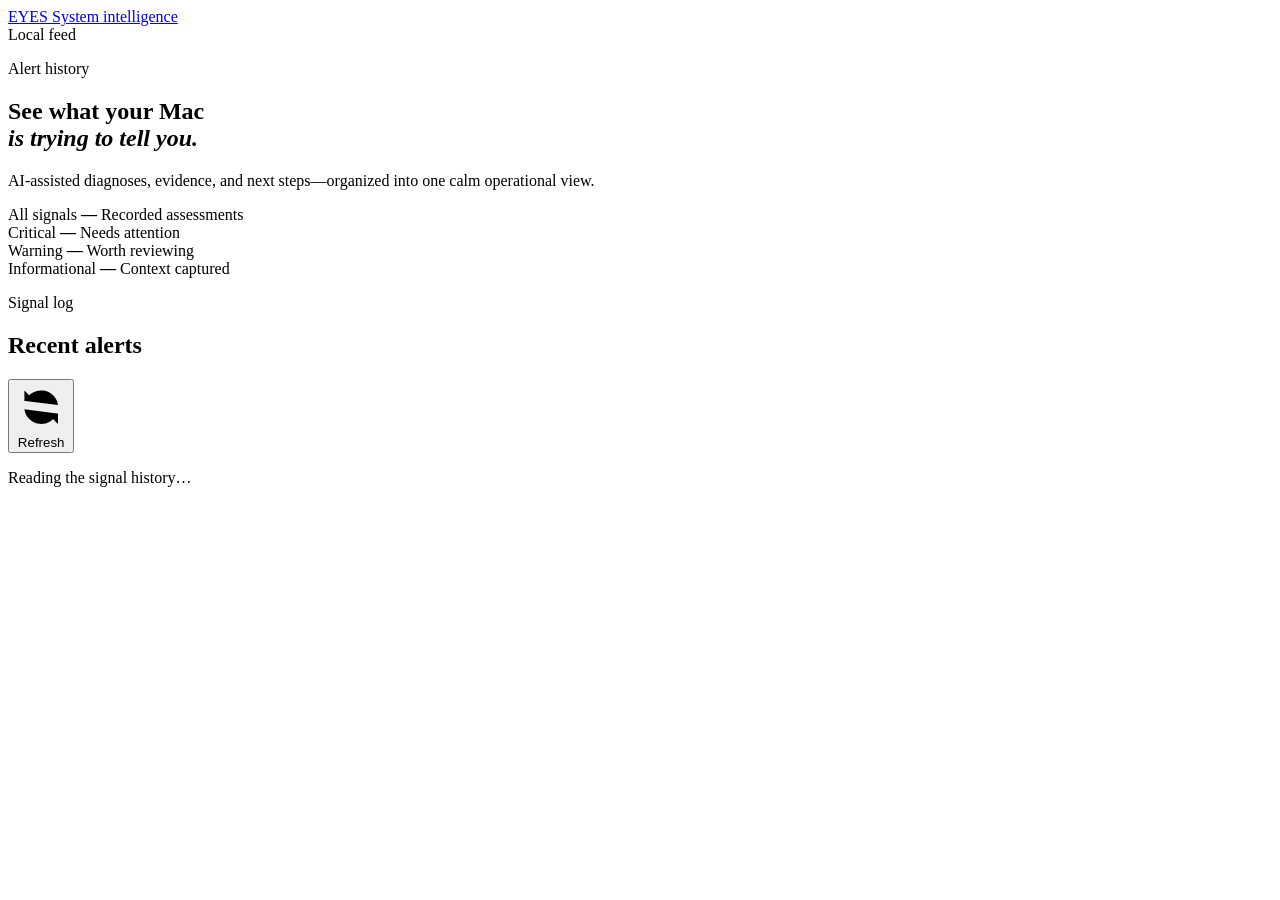
==== statics/index.html @ ce366429 "feat(alerts): add alert dashboard and analysis controls Issue: Alert history omitted trigger context" ====
<!doctype html>
<html lang="en">
<head>
    <meta charset="utf-8">
    <meta name="viewport" content="width=device-width, initial-scale=1">
    <meta name="theme-color" content="#09100e">
    <meta name="description" content="Eyes system alert history">
    <title>Eyes · Alert intelligence</title>
    <link rel="icon" href="/favicon.svg" type="image/svg+xml">
    <link rel="stylesheet" href="/assets/styles.css?v=4">
    <script src="/assets/app.js?v=4" defer></script>
</head>
<body>
    <div class="ambient ambient-one" aria-hidden="true"></div>
    <div class="ambient ambient-two" aria-hidden="true"></div>
    <main class="app-shell">
        <header class="topbar">
            <a class="brand" href="/" aria-label="Eyes alert intelligence home">
                <span class="brand-mark" aria-hidden="true">
                    <span class="iris"></span>
                </span>
                <span>
                    <span class="brand-name">EYES</span>
                    <span class="brand-caption">System intelligence</span>
                </span>
            </a>
            <div class="system-state" title="The dashboard is connected to the local Eyes service">
                <span class="pulse" aria-hidden="true"></span>
                Local feed
            </div>
        </header>

        <section class="hero" aria-labelledby="page-title">
            <div>
                <p class="eyebrow">Alert history</p>
                <h1 id="page-title">See what your Mac<br><em>is trying to tell you.</em></h1>
                <p class="lede">AI-assisted diagnoses, evidence, and next steps—organized into one calm operational view.</p>
            </div>
            <div class="hero-orbit" aria-hidden="true">
                <span class="orbit orbit-one"></span>
                <span class="orbit orbit-two"></span>
                <span class="orbit-core"></span>
            </div>
        </section>

        <section class="metrics" aria-label="Alert counts">
            <article class="metric metric-total">
                <span class="metric-label">All signals</span>
                <strong id="total-count">—</strong>
                <span class="metric-note">Recorded assessments</span>
            </article>
            <article class="metric metric-critical">
                <span class="metric-label"><i></i> Critical</span>
                <strong id="critical-count">—</strong>
                <span class="metric-note">Needs attention</span>
            </article>
            <article class="metric metric-warning">
                <span class="metric-label"><i></i> Warning</span>
                <strong id="warning-count">—</strong>
                <span class="metric-note">Worth reviewing</span>
            </article>
            <article class="metric metric-info">
                <span class="metric-label"><i></i> Informational</span>
                <strong id="info-count">—</strong>
                <span class="metric-note">Context captured</span>
            </article>
        </section>

        <section class="alerts-card" aria-labelledby="alerts-title">
            <div class="card-heading">
                <div>
                    <p class="eyebrow">Signal log</p>
                    <h2 id="alerts-title">Recent alerts</h2>
                </div>
                <button class="refresh-button" id="refresh-button" type="button">
                    <svg viewBox="0 0 24 24" aria-hidden="true"><path d="M20 11a8.1 8.1 0 0 0-15.5-2M4 4v5h5M4 13a8.1 8.1 0 0 0 15.5 2M20 20v-5h-5"/></svg>
                    Refresh
                </button>
            </div>

            <div id="loading-state" class="loading-state" aria-live="polite">
                <span></span><span></span><span></span>
                <p>Reading the signal history…</p>
            </div>

            <div id="error-state" class="message-state" hidden>
                <div class="message-icon">!</div>
                <h3>Signal interrupted</h3>
                <p id="error-message">The alert history could not be loaded.</p>
                <button id="retry-button" type="button">Try again</button>
            </div>

            <div id="empty-state" class="message-state" hidden>
                <div class="empty-radar" aria-hidden="true"><span></span></div>
                <h3>All quiet for now</h3>
                <p>New system assessments will appear here as Eyes detects them.</p>
            </div>

            <div id="table-view" hidden>
                <div class="table-scroll">
                    <table>
                        <thead>
                            <tr>
                                <th class="severity-column"><button type="button" data-sort="severity">Severity <span class="sort-mark"></span></button></th>
                                <th><button type="button" data-sort="summary">Alert <span class="sort-mark"></span></button></th>
                                <th class="status-column"><button type="button" data-sort="status">Analysis <span class="sort-mark"></span></button></th>
                                <th class="confidence-column"><span>Confidence</span></th>
                                <th class="time-column"><button type="button" data-sort="time">Observed <span class="sort-mark"></span></button></th>
                            </tr>
                        </thead>
                        <tbody id="alerts-body"></tbody>
                    </table>
                </div>
                <footer class="pagination">
                    <p id="range-label">Showing alerts</p>
                    <nav class="page-controls" aria-label="Alert pages">
                        <button id="previous-page" class="page-arrow" type="button" aria-label="Previous page">
                            <svg viewBox="0 0 24 24" aria-hidden="true"><path d="m15 18-6-6 6-6"/></svg>
                        </button>
                        <div id="page-numbers" class="page-numbers"></div>
                        <button id="next-page" class="page-arrow" type="button" aria-label="Next page">
                            <svg viewBox="0 0 24 24" aria-hidden="true"><path d="m9 18 6-6-6-6"/></svg>
                        </button>
                    </nav>
                    <label class="page-size">Rows
                        <select id="page-size">
                            <option value="5">5</option>
                            <option value="10" selected>10</option>
                            <option value="20">20</option>
                            <option value="50">50</option>
                        </select>
                    </label>
                </footer>
            </div>
        </section>
    </main>
    <noscript><div class="noscript">Eyes needs JavaScript enabled to display alert history.</div></noscript>
</body>
</html>
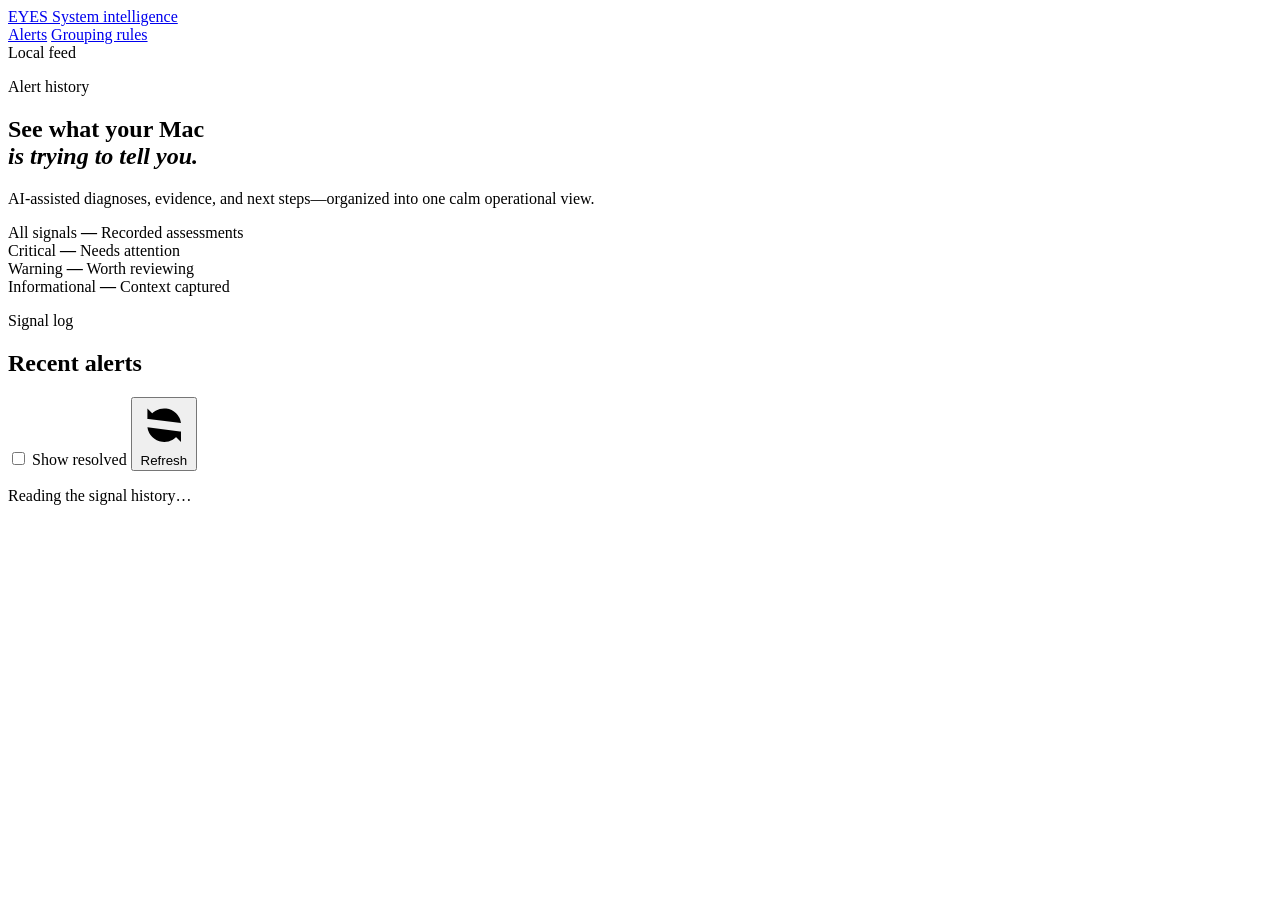
==== commit d8ae91bc: "feat(dashboard): add alert filters and rule registry Issue: Keep resolved alerts out of the default " ====
--- a/statics/index.html
+++ b/statics/index.html
@@ -7,8 +7,8 @@
     <meta name="description" content="Eyes system alert history">
     <title>Eyes · Alert intelligence</title>
     <link rel="icon" href="/favicon.svg" type="image/svg+xml">
-    <link rel="stylesheet" href="/assets/styles.css?v=4">
-    <script src="/assets/app.js?v=4" defer></script>
+    <link rel="stylesheet" href="/assets/styles.css?v=6">
+    <script src="/assets/app.js?v=6" defer></script>
 </head>
 <body>
     <div class="ambient ambient-one" aria-hidden="true"></div>
@@ -24,9 +24,15 @@
                     <span class="brand-caption">System intelligence</span>
                 </span>
             </a>
-            <div class="system-state" title="The dashboard is connected to the local Eyes service">
-                <span class="pulse" aria-hidden="true"></span>
-                Local feed
+            <div class="topbar-actions">
+                <nav class="primary-nav" aria-label="Dashboard sections">
+                    <a class="active" href="/" aria-current="page">Alerts</a>
+                    <a href="/rules">Grouping rules</a>
+                </nav>
+                <div class="system-state" title="The dashboard is connected to the local Eyes service">
+                    <span class="pulse" aria-hidden="true"></span>
+                    Local feed
+                </div>
             </div>
         </header>
 
@@ -72,10 +78,17 @@
                     <p class="eyebrow">Signal log</p>
                     <h2 id="alerts-title">Recent alerts</h2>
                 </div>
-                <button class="refresh-button" id="refresh-button" type="button">
-                    <svg viewBox="0 0 24 24" aria-hidden="true"><path d="M20 11a8.1 8.1 0 0 0-15.5-2M4 4v5h5M4 13a8.1 8.1 0 0 0 15.5 2M20 20v-5h-5"/></svg>
-                    Refresh
-                </button>
+                <div class="card-actions">
+                    <label class="switch-control" for="show-resolved">
+                        <input id="show-resolved" type="checkbox">
+                        <span class="switch-track" aria-hidden="true"><span></span></span>
+                        <span>Show resolved</span>
+                    </label>
+                    <button class="refresh-button" id="refresh-button" type="button">
+                        <svg viewBox="0 0 24 24" aria-hidden="true"><path d="M20 11a8.1 8.1 0 0 0-15.5-2M4 4v5h5M4 13a8.1 8.1 0 0 0 15.5 2M20 20v-5h-5"/></svg>
+                        Refresh
+                    </button>
+                </div>
             </div>
 
             <div id="loading-state" class="loading-state" aria-live="polite">
@@ -103,7 +116,7 @@
                             <tr>
                                 <th class="severity-column"><button type="button" data-sort="severity">Severity <span class="sort-mark"></span></button></th>
                                 <th><button type="button" data-sort="summary">Alert <span class="sort-mark"></span></button></th>
-                                <th class="status-column"><button type="button" data-sort="status">Analysis <span class="sort-mark"></span></button></th>
+                                <th class="status-column"><button type="button" data-sort="status">State <span class="sort-mark"></span></button></th>
                                 <th class="confidence-column"><span>Confidence</span></th>
                                 <th class="time-column"><button type="button" data-sort="time">Observed <span class="sort-mark"></span></button></th>
                             </tr>
